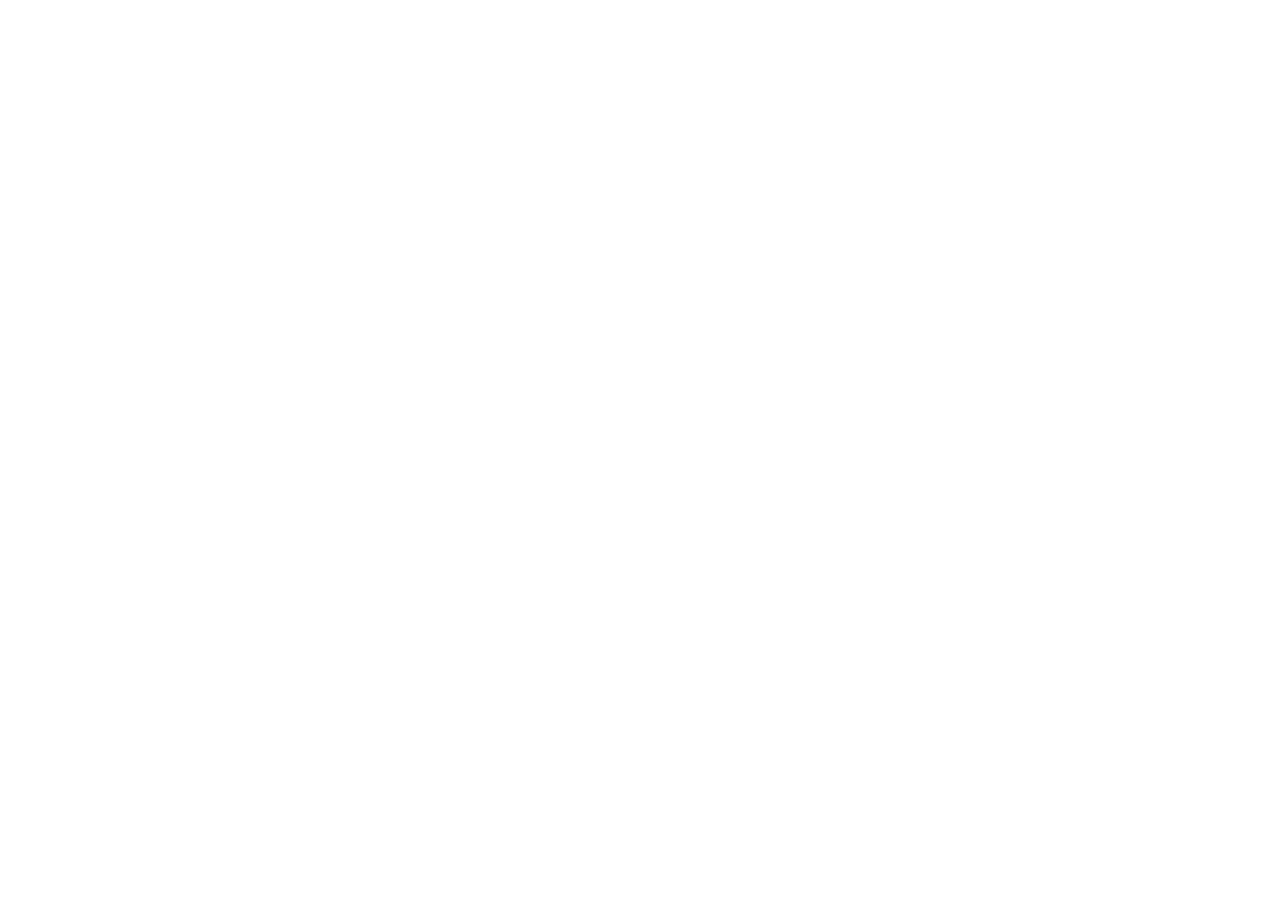
==== index.html @ 4c56f32c "inizializzazione + ciclo da 1 a 100" ====
<!DOCTYPE html>
<html lang="en">
<head>
    <meta charset="UTF-8">
    <meta http-equiv="X-UA-Compatible" content="IE=edge">
    <meta name="viewport" content="width=device-width, initial-scale=1.0">
    <title>FizzBuzz</title>

    
    <link rel="stylesheet" href="css/style.css">
    
</head>
<body>
    <script type="text/javascript" src="js/scripts.js"></script>
</body>
</html>
---- css/style.css ----
/* *{
    padding: 0;
    margin: 0;
    box-sizing: border-box;
} */
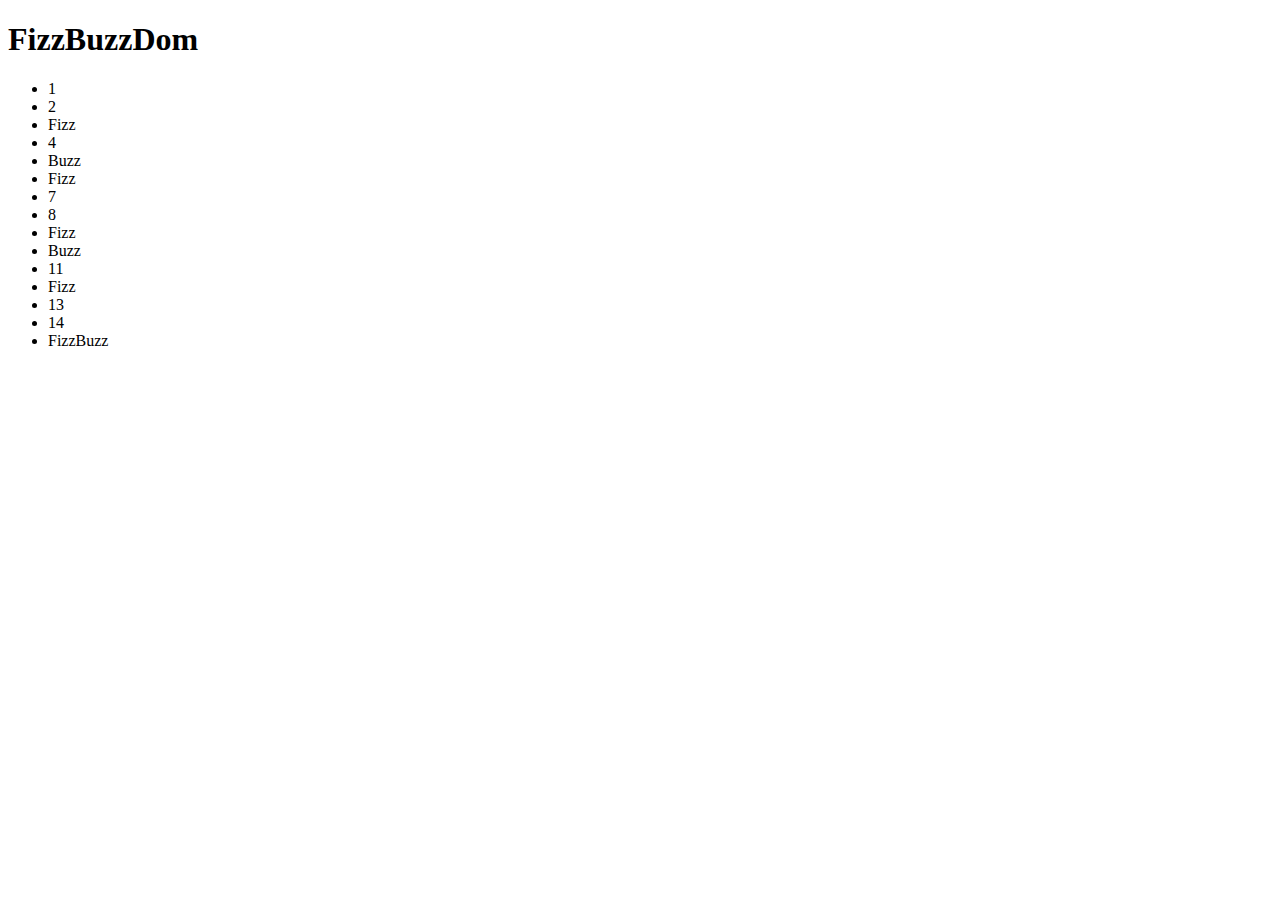
==== commit 523e72c7: "Creato fizz buzz tramite condizione" ====
--- a/index.html
+++ b/index.html
@@ -11,6 +11,20 @@
     
 </head>
 <body>
+    <div class="container">
+        <h1>
+            FizzBuzzDom
+        </h1>
+        <div class="container-box">
+            <ul id="box-ul">
+
+            </ul>
+        </div>
+    </div>
+
+    <ul class="list">
+    </ul>
+
     <script type="text/javascript" src="js/scripts.js"></script>
 </body>
 </html>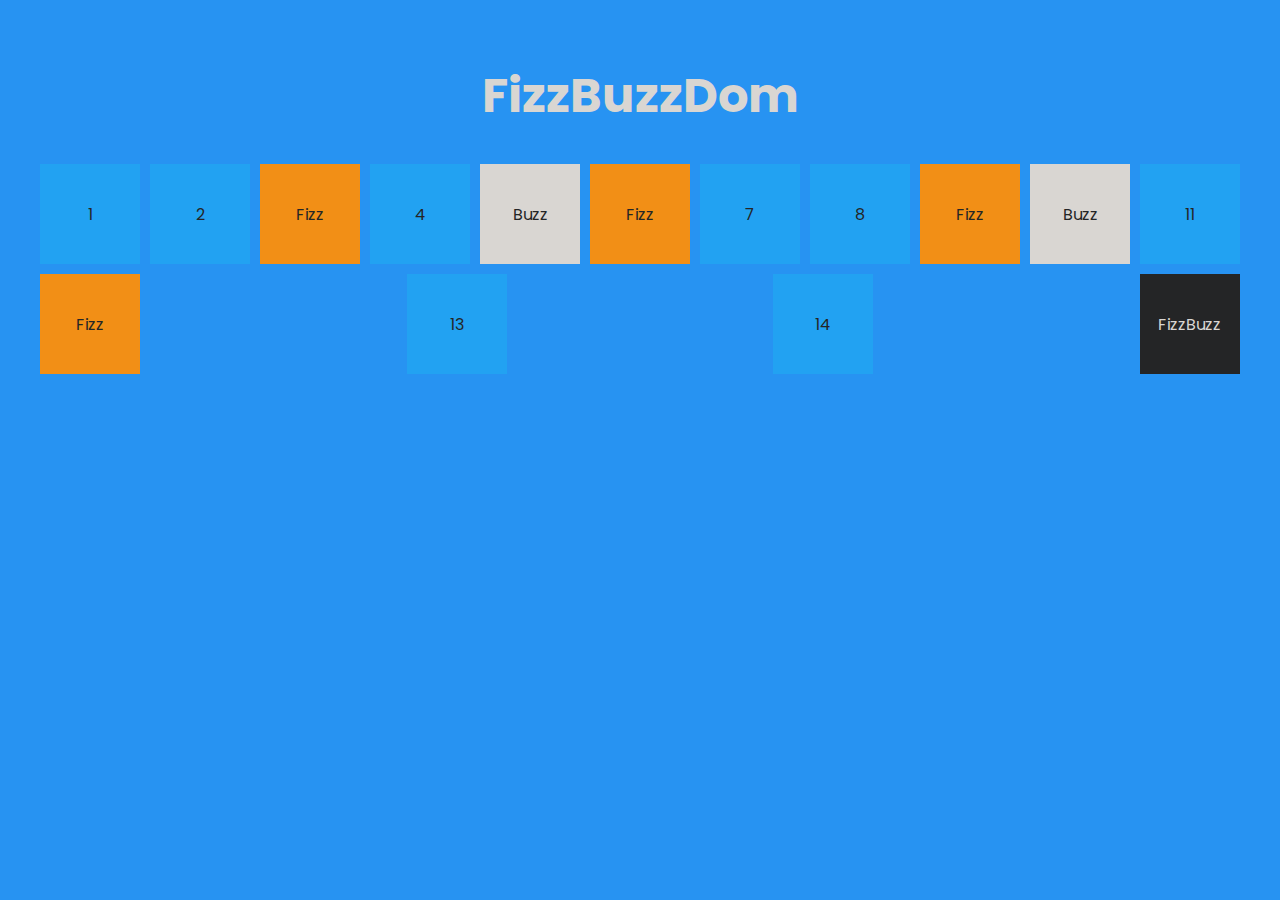
==== commit 45ac09c6: "creazione di uno stile" ====
--- a/index.html
+++ b/index.html
@@ -6,24 +6,24 @@
     <meta name="viewport" content="width=device-width, initial-scale=1.0">
     <title>FizzBuzz</title>
 
-    
+    <link rel="preconnect" href="https://fonts.googleapis.com">
+    <link rel="preconnect" href="https://fonts.gstatic.com" crossorigin>
+    <link href="https://fonts.googleapis.com/css2?family=Poppins:wght@400;800&display=swap" rel="stylesheet">
+
     <link rel="stylesheet" href="css/style.css">
     
 </head>
 <body>
     <div class="container">
-        <h1>
-            FizzBuzzDom
-        </h1>
-        <div class="container-box">
-            <ul id="box-ul">
-
-            </ul>
+                <h1>
+                    FizzBuzzDom
+                </h1>
+        <div id="container-box">
         </div>
     </div>
 
-    <ul class="list">
-    </ul>
+    <!-- <ul class="list">
+    </ul> -->
 
     <script type="text/javascript" src="js/scripts.js"></script>
 </body>
--- a/css/style.css
+++ b/css/style.css
@@ -2,4 +2,48 @@
     padding: 0;
     margin: 0;
     box-sizing: border-box;
-} */+} */
+body{
+    background-color: #2793F2;
+    /* background-color: #2073bb; */
+    font-family: 'Poppins', sans-serif;
+}
+.container{
+    max-width: 1200px;
+    margin: 0 auto;
+    padding: 20px;
+}
+h1{
+    text-align: center;
+    font-size: 3rem;
+    color: #D9D6D2;
+}
+#container-box{
+    display: flex;
+    flex-wrap: wrap;
+    justify-content: space-between;
+    gap: 10px;
+}
+.box{
+    width: 100px;
+    height: 100px;
+    display: flex;
+    justify-content: center;
+    align-items: center;
+}
+.default-box{
+    color: #242526;
+    background-color: #22A2F2;
+}
+.fizz{
+    color: #242526;
+    background-color: #F28F16;
+}
+.buzz{
+    color: #242526;
+    background-color: #D9D6D2;
+}
+.fizz-buzz{
+    color: #D9D6D2;
+    background-color: #242526;
+}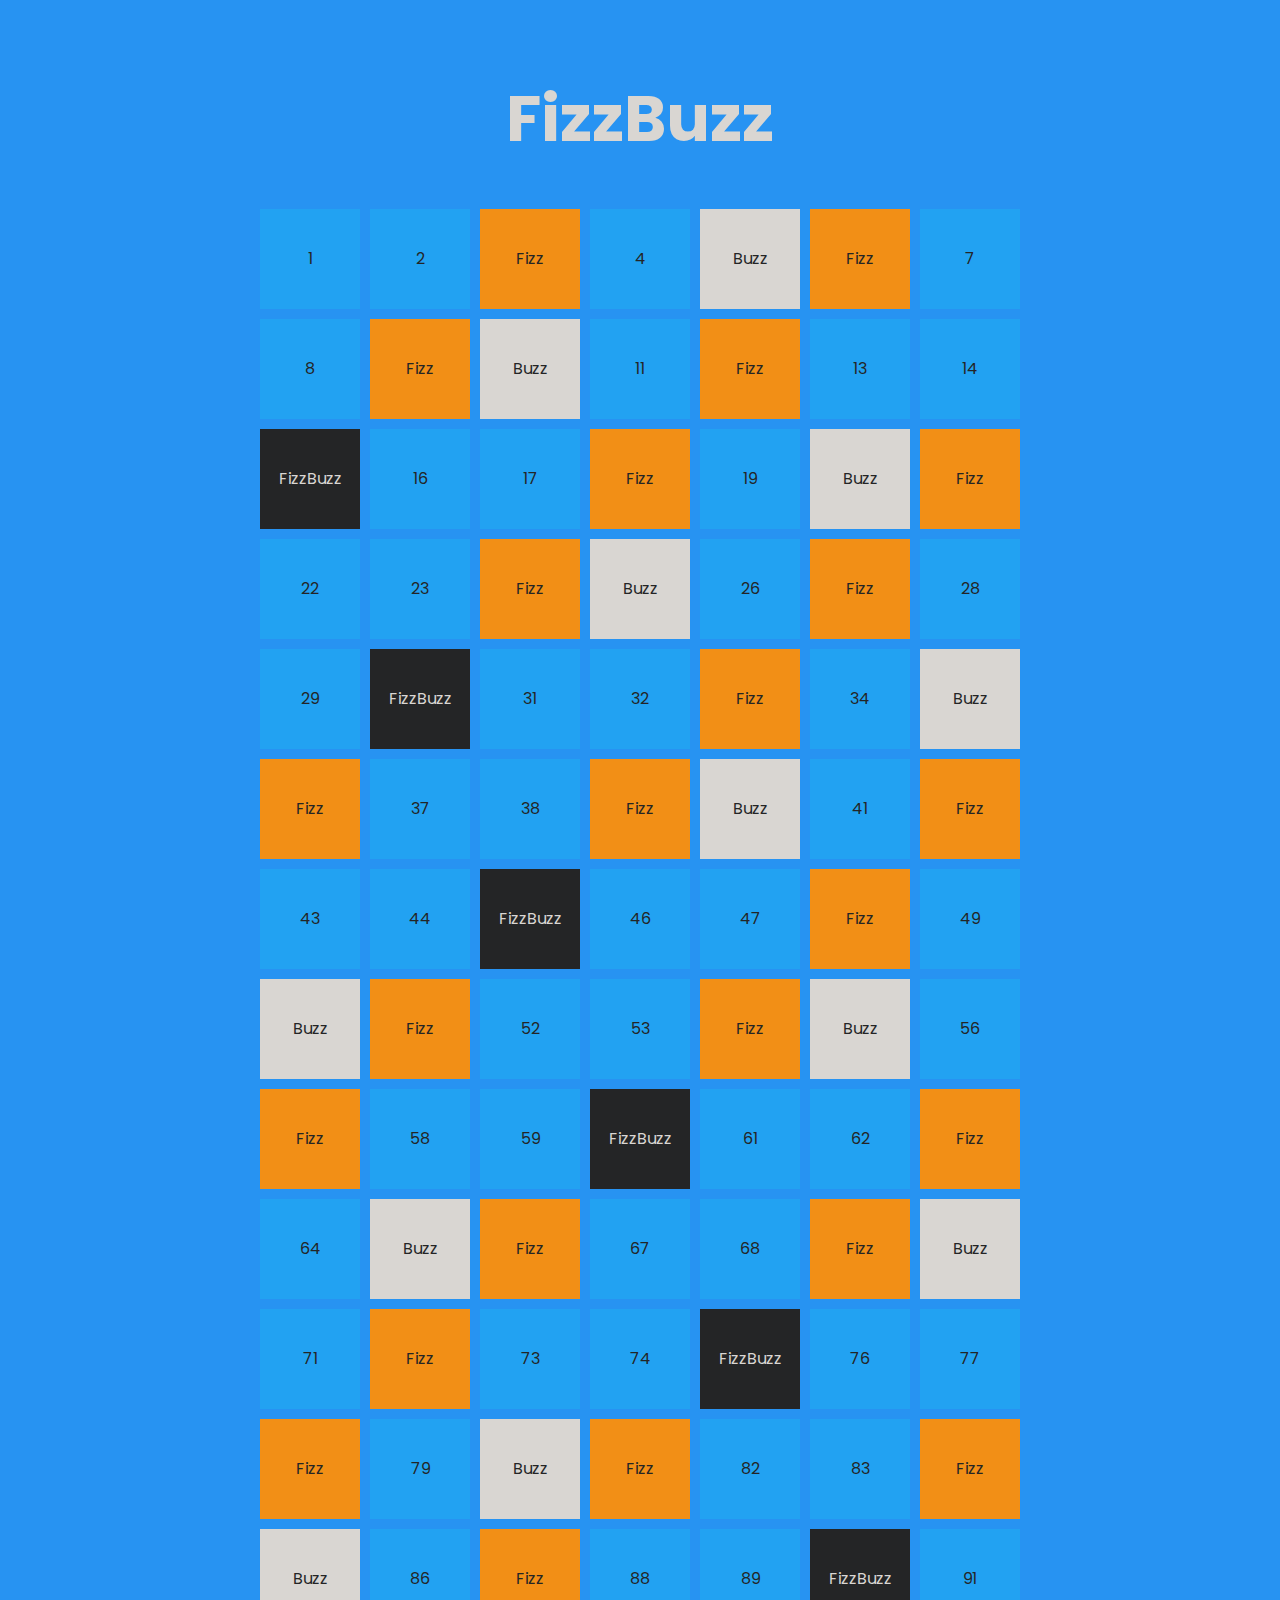
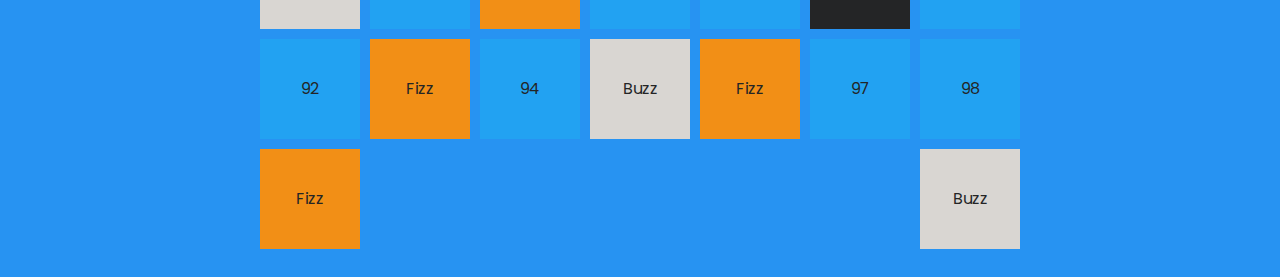
==== commit dee238cb: "completato esercizio" ====
--- a/index.html
+++ b/index.html
@@ -16,7 +16,7 @@
 <body>
     <div class="container">
                 <h1>
-                    FizzBuzzDom
+                    FizzBuzz
                 </h1>
         <div id="container-box">
         </div>
--- a/css/style.css
+++ b/css/style.css
@@ -9,13 +9,13 @@
     font-family: 'Poppins', sans-serif;
 }
 .container{
-    max-width: 1200px;
+    max-width: 760px;
     margin: 0 auto;
     padding: 20px;
 }
 h1{
     text-align: center;
-    font-size: 3rem;
+    font-size: 4rem;
     color: #D9D6D2;
 }
 #container-box{
@@ -46,4 +46,8 @@
 .fizz-buzz{
     color: #D9D6D2;
     background-color: #242526;
-}+}
+
+
+
+
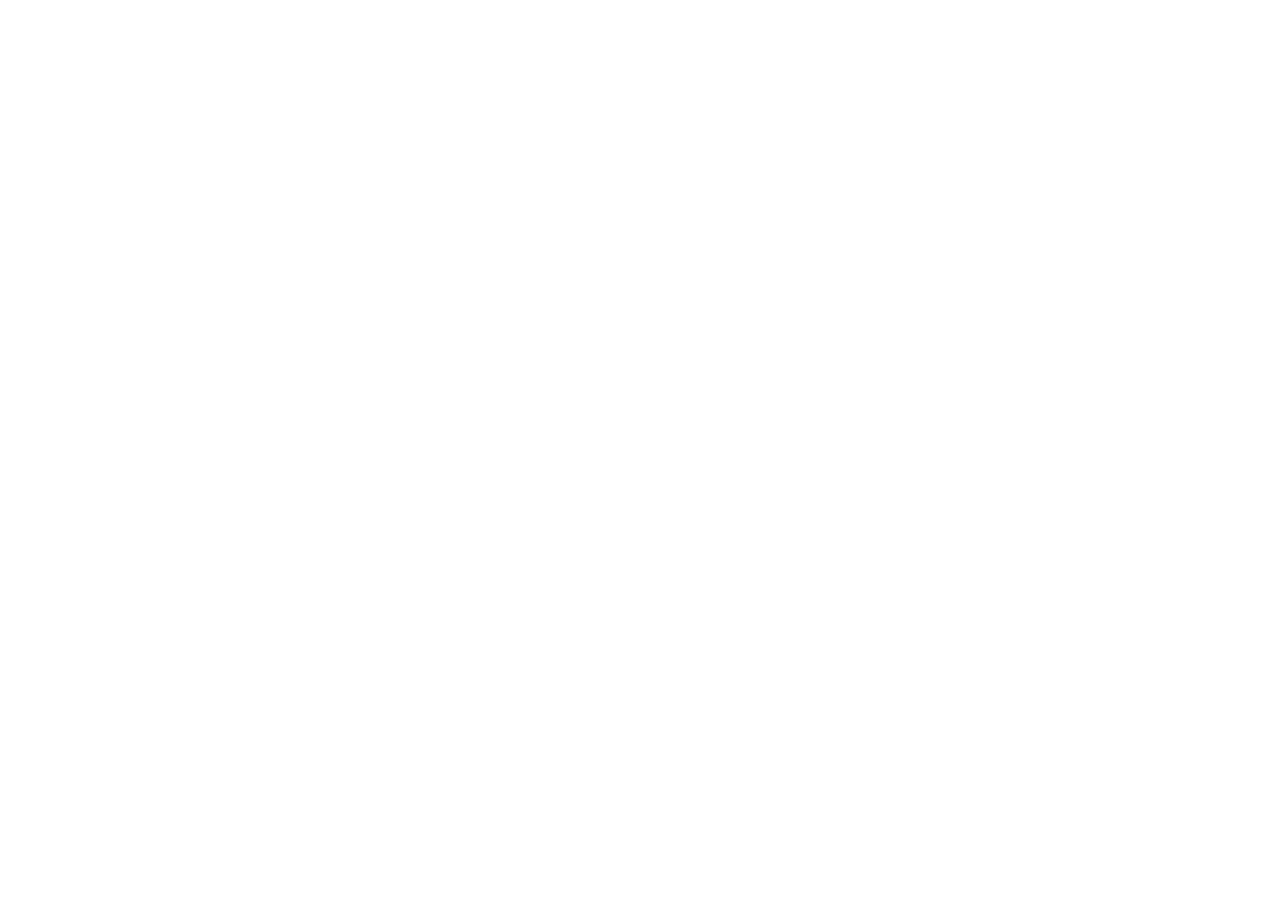
==== commit 5c2d1551: "Completato Esercizio Principale" ====
--- a/index.html
+++ b/index.html
@@ -6,24 +6,23 @@
     <meta name="viewport" content="width=device-width, initial-scale=1.0">
     <title>FizzBuzz</title>
 
-    <link rel="preconnect" href="https://fonts.googleapis.com">
+    <!-- <link rel="preconnect" href="https://fonts.googleapis.com">
     <link rel="preconnect" href="https://fonts.gstatic.com" crossorigin>
     <link href="https://fonts.googleapis.com/css2?family=Poppins:wght@400;800&display=swap" rel="stylesheet">
 
-    <link rel="stylesheet" href="css/style.css">
-    
+    <link rel="stylesheet" href="css/style.css"> -->
+    <!-- BONUS  -->
 </head>
 <body>
-    <div class="container">
+    <!-- BONUS  -->
+    <!-- <div class="container">
                 <h1>
                     FizzBuzz
                 </h1>
         <div id="container-box">
         </div>
-    </div>
+    </div> -->
 
-    <!-- <ul class="list">
-    </ul> -->
 
     <script type="text/javascript" src="js/scripts.js"></script>
 </body>
--- a/css/style.css
+++ b/css/style.css
@@ -1,11 +1,12 @@
-/* *{
+*{
     padding: 0;
     margin: 0;
     box-sizing: border-box;
-} */
+}
+
+
 body{
     background-color: #2793F2;
-    /* background-color: #2073bb; */
     font-family: 'Poppins', sans-serif;
 }
 .container{
